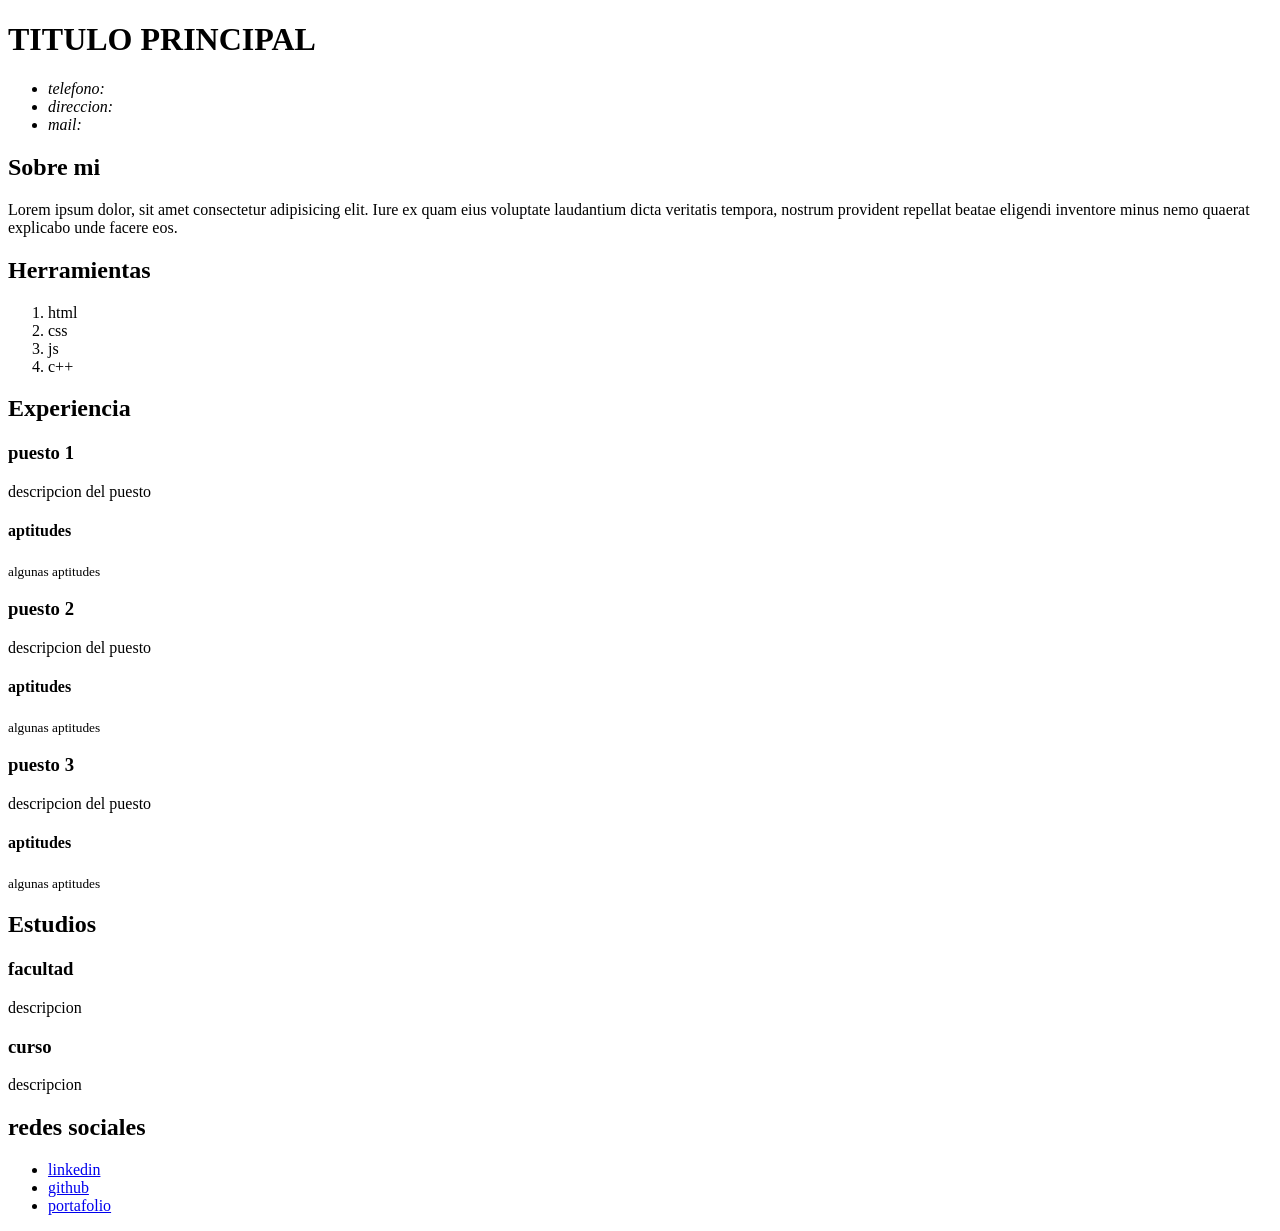
==== curriculum.html @ 2d04ad54 "Add complete CV HTML structure and update README" ====
<!DOCTYPE html>
<html lang="es">
<head>
    <meta charset="UTF-8">
    <meta name="viewport" content="width=device-width, initial-scale=1.0">
    <title>cv - Uriel Celli</title>
</head>
<body>
    <header>
        <h1>TITULO PRINCIPAL</h1>
        <address>
            <ul>
                <li>telefono:</li>
                <li>direccion:</li>
                <li>mail:</li>
            </ul>
        </address>
    </header>
    <main>
        <section>
            <h2>Sobre mi</h2>
            <p>Lorem ipsum dolor, sit amet consectetur adipisicing elit. Iure ex quam eius voluptate laudantium dicta veritatis tempora, nostrum provident repellat beatae eligendi inventore minus nemo quaerat explicabo unde facere eos.</p>
        </section>
        <section>
                <h2>Herramientas</h2>
                <ol>
                    <li>html</li>
                    <li>css</li>
                    <li>js</li>
                    <li>c++</li>
                </ol>
        </section>
        <section>
            <h2>Experiencia</h2>
            <article>
                <header>
                    <h3>puesto 1</h3>
                </header>
                <p>descripcion del puesto</p>
                <footer>
                    <h4>aptitudes</h4>
                    <small>algunas aptitudes</small>
                </footer>
            </article>
            <article>
                <header>
                    <h3>puesto 2</h3>
                </header>
                <p>descripcion del puesto</p>
                <footer>
                    <h4>aptitudes</h4>
                    <small>algunas aptitudes</small>
                </footer>
            </article>
            <article>
                <header>
                    <h3>puesto 3</h3>
                </header>
                <p>descripcion del puesto</p>
                <footer>
                    <h4>aptitudes</h4>
                    <small>algunas aptitudes</small>
                </footer>
            </article>
        </section>
        <section>
            <h2>Estudios</h2>
            <article>
                <h3>facultad</h3>
                <p>descripcion</p>
            </article>
            <article>
                <h3>curso</h3>
                <p>descripcion</p>
            </article>
        </section>
    </main>
    <footer>
        <h2>redes sociales</h2>
        <ul>
            <li><a href="#">linkedin</a></li>
            <li><a href="#">github</a></li>
            <li><a href="#">portafolio</a></li>
        </ul>
    </footer>
</body>
</html>
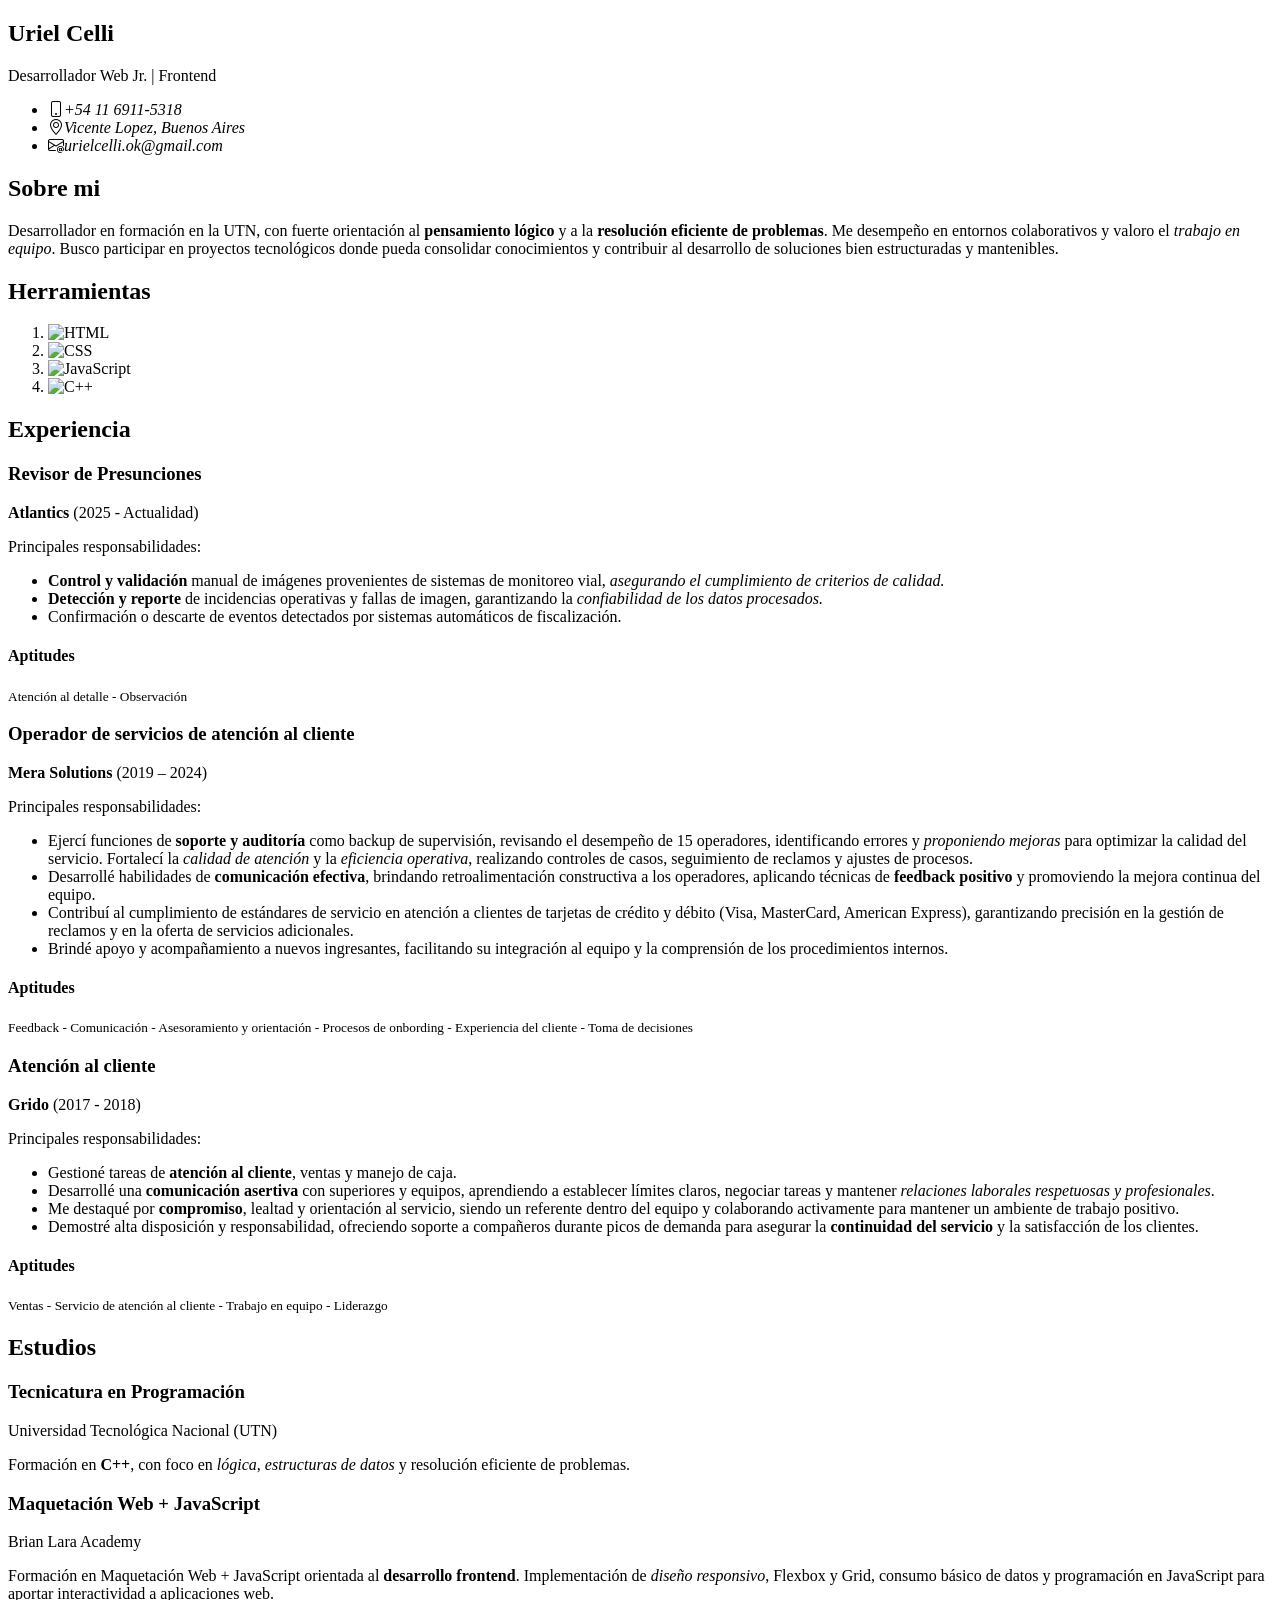
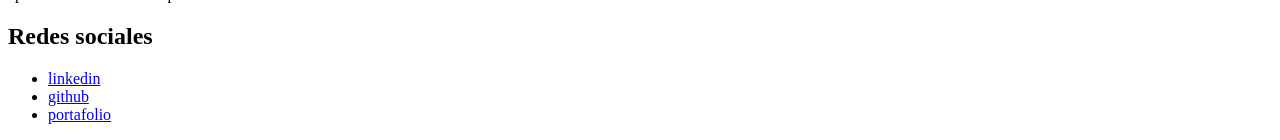
==== commit 9ba0af1d: "Add real content and images to HTML" ====
--- a/curriculum.html
+++ b/curriculum.html
@@ -3,84 +3,143 @@
 <head>
     <meta charset="UTF-8">
     <meta name="viewport" content="width=device-width, initial-scale=1.0">
+    <link rel="stylesheet" href="https://cdn.jsdelivr.net/npm/bootstrap-icons@1.13.1/font/bootstrap-icons.min.css">
     <title>cv - Uriel Celli</title>
 </head>
 <body>
     <header>
-        <h1>TITULO PRINCIPAL</h1>
+        <section>
+            <h1>Uriel Celli</h1>
+            <p>Desarrollador Web Jr. | Frontend</p>
+        </section>
         <address>
             <ul>
-                <li>telefono:</li>
-                <li>direccion:</li>
-                <li>mail:</li>
+                <li><i class="bi bi-phone" aria-hidden="true"></i>+54 11 6911-5318</li>
+                <li><i class="bi bi-geo-alt" aria-hidden="true"></i>Vicente Lopez, Buenos Aires</li>
+                <li><i class="bi bi-envelope-at" aria-hidden="true"></i>urielcelli.ok@gmail.com</li>
             </ul>
         </address>
     </header>
     <main>
         <section>
             <h2>Sobre mi</h2>
-            <p>Lorem ipsum dolor, sit amet consectetur adipisicing elit. Iure ex quam eius voluptate laudantium dicta veritatis tempora, nostrum provident repellat beatae eligendi inventore minus nemo quaerat explicabo unde facere eos.</p>
+            <p>
+                Desarrollador en formación en la UTN, con fuerte orientación al
+                <strong>pensamiento lógico</strong> y a la
+                <strong>resolución eficiente de problemas</strong>. Me desempeño en entornos
+                colaborativos y valoro el <em>trabajo en equipo</em>. Busco participar en proyectos
+                tecnológicos donde pueda consolidar conocimientos y contribuir al desarrollo de
+                soluciones bien estructuradas y mantenibles.
+            </p>
         </section>
         <section>
                 <h2>Herramientas</h2>
                 <ol>
-                    <li>html</li>
-                    <li>css</li>
-                    <li>js</li>
-                    <li>c++</li>
+                    <li><img src="img/html-5.png" alt="HTML"></li>
+                    <li><img src="img/css-3.png" alt="CSS"></li>
+                    <li><img src="img/js.png" alt="JavaScript"></li>
+                    <li><img src="img/c++.png" alt="C++"></li>
                 </ol>
         </section>
         <section>
             <h2>Experiencia</h2>
             <article>
                 <header>
-                    <h3>puesto 1</h3>
+                    <h3>Revisor de Presunciones</h3>
+                    <p>
+                        <strong>Atlantics</strong>
+                        (<time datetime="2025">2025</time> - Actualidad)
+                    </p>
                 </header>
-                <p>descripcion del puesto</p>
+                <p>Principales responsabilidades: </p>
+                    <ul>
+                        <li><strong>Control y validación</strong> manual de imágenes provenientes de sistemas de monitoreo vial, <em>asegurando el cumplimiento de criterios de calidad.</em></li>
+                        <li><strong>Detección y reporte</strong> de incidencias operativas y fallas de imagen, garantizando la <em>confiabilidad de los datos procesados.</em></li>
+                        <li>Confirmación o descarte de eventos detectados por sistemas automáticos de fiscalización.</li>
+                    </ul>
                 <footer>
-                    <h4>aptitudes</h4>
-                    <small>algunas aptitudes</small>
+                    <h4>Aptitudes</h4>
+                    <small>Atención al detalle - Observación</small>
                 </footer>
             </article>
             <article>
                 <header>
-                    <h3>puesto 2</h3>
+                    <h3>Operador de servicios de atención al cliente</h3>
+                    <p>
+                        <strong>Mera Solutions</strong>
+                        (<time datetime="2019">2019</time> – <time datetime="2024">2024</time>)
+                    </p>
                 </header>
-                <p>descripcion del puesto</p>
+                <p>Principales responsabilidades: </p>
+                    <ul>
+                        <li>Ejercí funciones de <strong>soporte y auditoría</strong> como backup de supervisión, 
+                            revisando el desempeño de 15 operadores, identificando errores y <em>proponiendo 
+                            mejoras</em> para optimizar la calidad del servicio.
+                            Fortalecí la <em>calidad de atención</em> y la <em>eficiencia operativa</em>, realizando 
+                            controles de casos, seguimiento de reclamos y ajustes de procesos.</li>
+                        <li>Desarrollé habilidades de <strong>comunicación efectiva</strong>, brindando retroalimentación 
+                            constructiva a los operadores, aplicando técnicas de <strong>feedback positivo</strong> y 
+                            promoviendo la mejora continua del equipo.</li>
+                        <li>Contribuí al cumplimiento de estándares de servicio en atención a clientes de 
+                            tarjetas de crédito y débito (Visa, MasterCard, American Express), garantizando 
+                            precisión en la gestión de reclamos y en la oferta de servicios adicionales.</li>
+                        <li>Brindé apoyo y acompañamiento a nuevos ingresantes, facilitando su integración 
+                            al equipo y la comprensión de los procedimientos internos.</li>
+                    </ul>
                 <footer>
-                    <h4>aptitudes</h4>
-                    <small>algunas aptitudes</small>
+                    <h4>Aptitudes</h4>
+                    <small>Feedback - Comunicación - Asesoramiento y orientación - Procesos de onbording - Experiencia del cliente - Toma de decisiones</small>
                 </footer>
             </article>
             <article>
                 <header>
-                    <h3>puesto 3</h3>
+                    <h3>Atención al cliente</h3>
+                    <p>
+                        <strong>Grido</strong>
+                        (<time datetime="2017">2017</time> - <time datetime="2018">2018</time>)
+                    </p>
                 </header>
-                <p>descripcion del puesto</p>
+                <p>Principales responsabilidades: </p>
+                <ul>
+                    <li>Gestioné tareas de <strong>atención al cliente</strong>, ventas y manejo de caja.</li>
+                    <li>Desarrollé una <strong>comunicación asertiva</strong> con superiores y equipos, aprendiendo a 
+                        establecer límites claros, negociar tareas y mantener <em>relaciones laborales 
+                        respetuosas y profesionales</em>.</li>
+                    <li>Me destaqué por <strong>compromiso</strong>, lealtad y orientación al servicio, siendo un 
+                        referente dentro del equipo y colaborando activamente para mantener un ambiente 
+                        de trabajo positivo.</li>
+                    <li>Demostré alta disposición y responsabilidad, ofreciendo soporte a compañeros 
+                        durante picos de demanda para asegurar la <strong>continuidad del servicio</strong> y la 
+                        satisfacción de los clientes.</li>
+                </ul>
                 <footer>
-                    <h4>aptitudes</h4>
-                    <small>algunas aptitudes</small>
+                    <h4>Aptitudes</h4>
+                    <small>Ventas - Servicio de atención al cliente - Trabajo en equipo - Liderazgo</small>
                 </footer>
             </article>
         </section>
         <section>
             <h2>Estudios</h2>
             <article>
-                <h3>facultad</h3>
-                <p>descripcion</p>
+                <h3>Tecnicatura en Programación</h3>
+                <p>Universidad Tecnológica Nacional (UTN)</p>
+                <p>Formación en <strong>C++</strong>, con foco en <em>lógica</em>, <em>estructuras de datos</em> y resolución eficiente de problemas.</p>
             </article>
             <article>
-                <h3>curso</h3>
-                <p>descripcion</p>
+                <h3>Maquetación Web + JavaScript</h3>
+                <p>Brian Lara Academy</p>
+                <p>Formación en Maquetación Web + JavaScript orientada al <strong>desarrollo frontend</strong>. 
+                    Implementación de <em>diseño responsivo</em>, Flexbox y Grid, consumo básico de datos y 
+                    programación en JavaScript para aportar interactividad a aplicaciones web.</p>
             </article>
         </section>
     </main>
     <footer>
-        <h2>redes sociales</h2>
+        <h2>Redes sociales</h2>
         <ul>
-            <li><a href="#">linkedin</a></li>
-            <li><a href="#">github</a></li>
-            <li><a href="#">portafolio</a></li>
+            <li><a href="https://www.linkedin.com/in/urielcelli/" target="_blank" rel="noopener noreferrer">linkedin</a></li>
+            <li><a href="https://github.com/Celur" target="_blank" rel="noopener noreferrer">github</a></li>
+            <li><a href="https://celur.github.io/portfolio-web/" target="_blank" rel="noopener noreferrer">portafolio</a></li>
         </ul>
     </footer>
 </body>
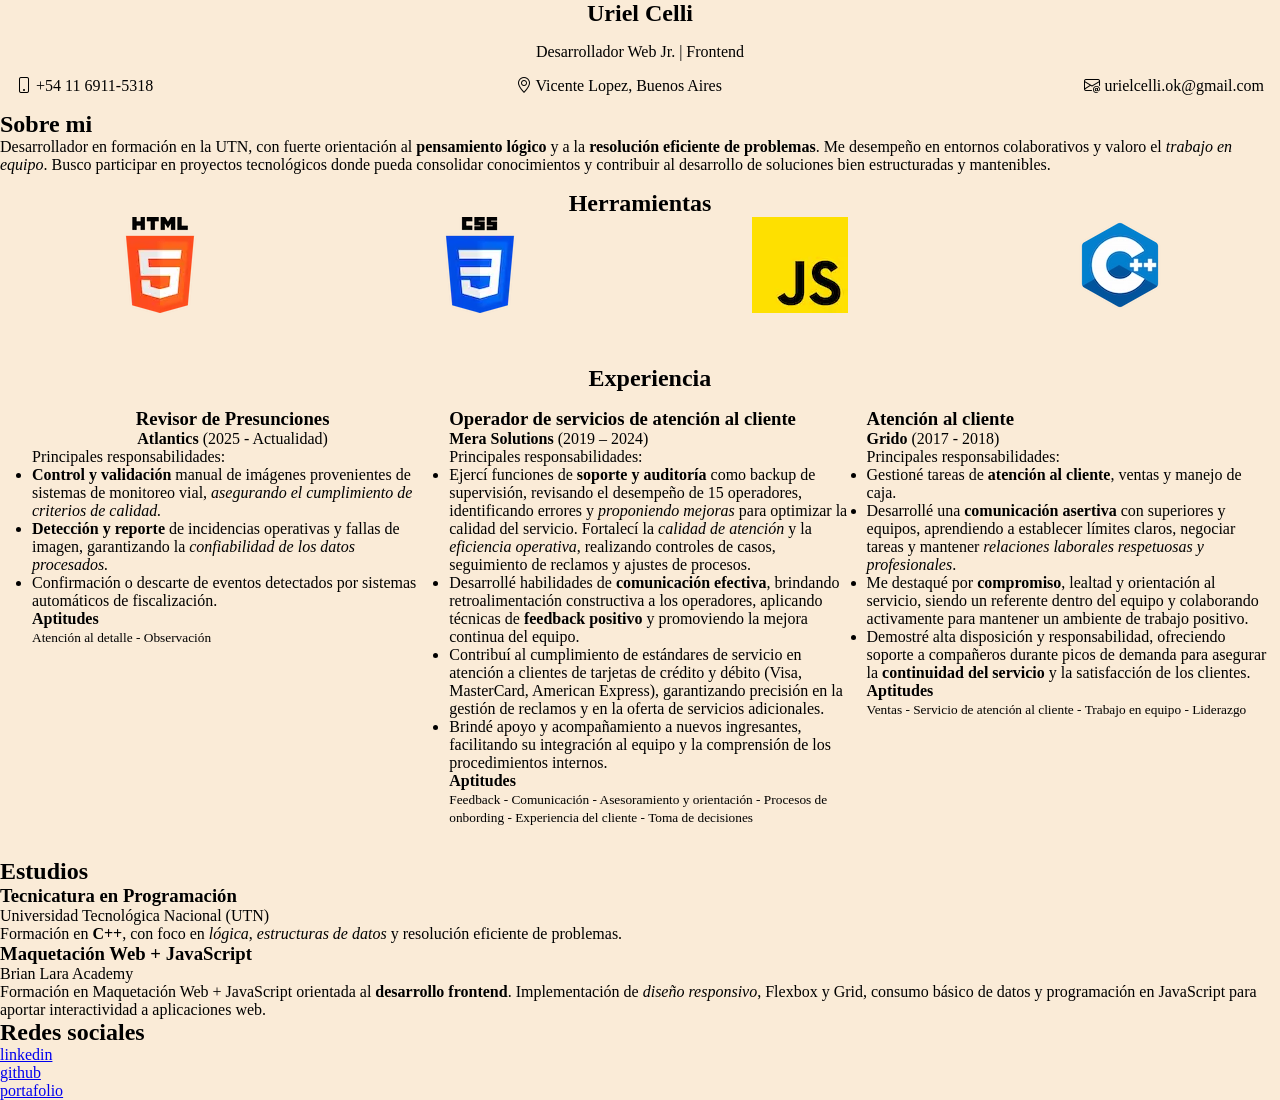
==== commit 49bb9b74: "WIP: add images and partial styles to header, tools and experience sections" ====
--- a/curriculum.html
+++ b/curriculum.html
@@ -3,20 +3,22 @@
 <head>
     <meta charset="UTF-8">
     <meta name="viewport" content="width=device-width, initial-scale=1.0">
+    
     <link rel="stylesheet" href="https://cdn.jsdelivr.net/npm/bootstrap-icons@1.13.1/font/bootstrap-icons.min.css">
-    <title>cv - Uriel Celli</title>
+    <link rel="stylesheet" href="styles/styles.css">
+    <title>CV - Uriel Celli</title>
 </head>
 <body>
     <header>
-        <section>
-            <h1>Uriel Celli</h1>
-            <p>Desarrollador Web Jr. | Frontend</p>
+        <section class="encabezado">
+            <h1 class="encabezado__nombre">Uriel Celli</h1>
+            <p class="encabezado__titulo">Desarrollador Web Jr. | Frontend</p>
         </section>
-        <address>
-            <ul>
-                <li><i class="bi bi-phone" aria-hidden="true"></i>+54 11 6911-5318</li>
-                <li><i class="bi bi-geo-alt" aria-hidden="true"></i>Vicente Lopez, Buenos Aires</li>
-                <li><i class="bi bi-envelope-at" aria-hidden="true"></i>urielcelli.ok@gmail.com</li>
+        <address class="contacto">
+            <ul class="contacto__lista">
+                <li><i class="bi bi-phone" aria-hidden="true"></i> +54 11 6911-5318</li>
+                <li><i class="bi bi-geo-alt" aria-hidden="true"></i> Vicente Lopez, Buenos Aires</li>
+                <li><i class="bi bi-envelope-at" aria-hidden="true"></i> urielcelli.ok@gmail.com</li>
             </ul>
         </address>
     </header>
@@ -32,37 +34,37 @@
                 soluciones bien estructuradas y mantenibles.
             </p>
         </section>
-        <section>
-                <h2>Herramientas</h2>
-                <ol>
-                    <li><img src="img/html-5.png" alt="HTML"></li>
-                    <li><img src="img/css-3.png" alt="CSS"></li>
-                    <li><img src="img/js.png" alt="JavaScript"></li>
-                    <li><img src="img/c++.png" alt="C++"></li>
+        <section class="herramientas">
+                <h2 class="herramientas__titulo">Herramientas</h2>
+                <ol class="herramientas__lista">
+                    <li class="herramientas__html"><img src="img/html-5.webp" alt="HTML"></li>
+                    <li class="herramientas__css"><img src="img/css-3.webp" alt="CSS"></li>
+                    <li class="herramientas__js"><img src="img/js.webp" alt="JavaScript"></li>
+                    <li class="herramientas__c++"><img src="img/c++.webp" alt="C++"></li>
                 </ol>
         </section>
-        <section>
-            <h2>Experiencia</h2>
-            <article>
+        <section class="experiencia">
+            <h2 class="experiencia__titulo">Experiencia</h2>
+            <article class="experiencia__item">
                 <header>
-                    <h3>Revisor de Presunciones</h3>
-                    <p>
+                    <h3 class="experiencia__puesto">Revisor de Presunciones</h3>
+                    <p class="experiencia__empresa">
                         <strong>Atlantics</strong>
                         (<time datetime="2025">2025</time> - Actualidad)
                     </p>
                 </header>
-                <p>Principales responsabilidades: </p>
-                    <ul>
+                <p class="experiencia__descripcion">Principales responsabilidades: </p>
+                    <ul class="experiencia__lista">
                         <li><strong>Control y validación</strong> manual de imágenes provenientes de sistemas de monitoreo vial, <em>asegurando el cumplimiento de criterios de calidad.</em></li>
                         <li><strong>Detección y reporte</strong> de incidencias operativas y fallas de imagen, garantizando la <em>confiabilidad de los datos procesados.</em></li>
                         <li>Confirmación o descarte de eventos detectados por sistemas automáticos de fiscalización.</li>
                     </ul>
                 <footer>
-                    <h4>Aptitudes</h4>
-                    <small>Atención al detalle - Observación</small>
+                    <h4 class="experiencia__aptitudes-titulo">Aptitudes</h4>
+                    <small class="experiencia__aptitudes">Atención al detalle - Observación</small>
                 </footer>
             </article>
-            <article>
+            <article class="experiencia__item">
                 <header>
                     <h3>Operador de servicios de atención al cliente</h3>
                     <p>
@@ -91,7 +93,7 @@
                     <small>Feedback - Comunicación - Asesoramiento y orientación - Procesos de onbording - Experiencia del cliente - Toma de decisiones</small>
                 </footer>
             </article>
-            <article>
+            <article class="experiencia__item">
                 <header>
                     <h3>Atención al cliente</h3>
                     <p>
--- a/styles/styles.css
+++ b/styles/styles.css
@@ -0,0 +1,65 @@
+*{
+    margin: 0;
+    padding: 0;
+    box-sizing: border-box;
+}
+
+body{
+    background-color: antiquewhite;
+}
+
+/* ESTILOS DEL ENCABEZADO*/
+.encabezado{
+    display: flex;
+    flex-direction: column;
+    align-items: center;
+    gap: 1rem;
+}
+
+.contacto{
+    font: inherit;
+}
+
+.contacto__lista{
+    list-style-type: none;
+    display: flex;
+    flex-direction: row;
+    justify-content: space-between;
+    padding: 1rem;
+}
+
+/* ESTILOS DE HERRAMIENTAS*/
+.herramientas{
+    padding: 1rem 0;
+}
+
+.herramientas__titulo{
+    text-align: center;
+}
+
+.herramientas__lista{
+    list-style-type: none;
+    display: flex;
+    flex-direction: row;
+    justify-content: space-around;
+}
+
+/* ESTILOS DE EXPERIENCIA LABORAL*/
+.experiencia{
+    display: grid;
+    grid-template-columns: 33% 33% 33%;
+    grid-template-rows: 1fr auto ;
+    padding: 2rem;
+    gap: 1rem;
+}
+
+.experiencia__titulo{
+    grid-column: 1 / 4;
+    grid-row: 1;
+    text-align: center;
+}
+
+.experiencia__empresa,
+.experiencia__puesto{
+    text-align: center;
+}
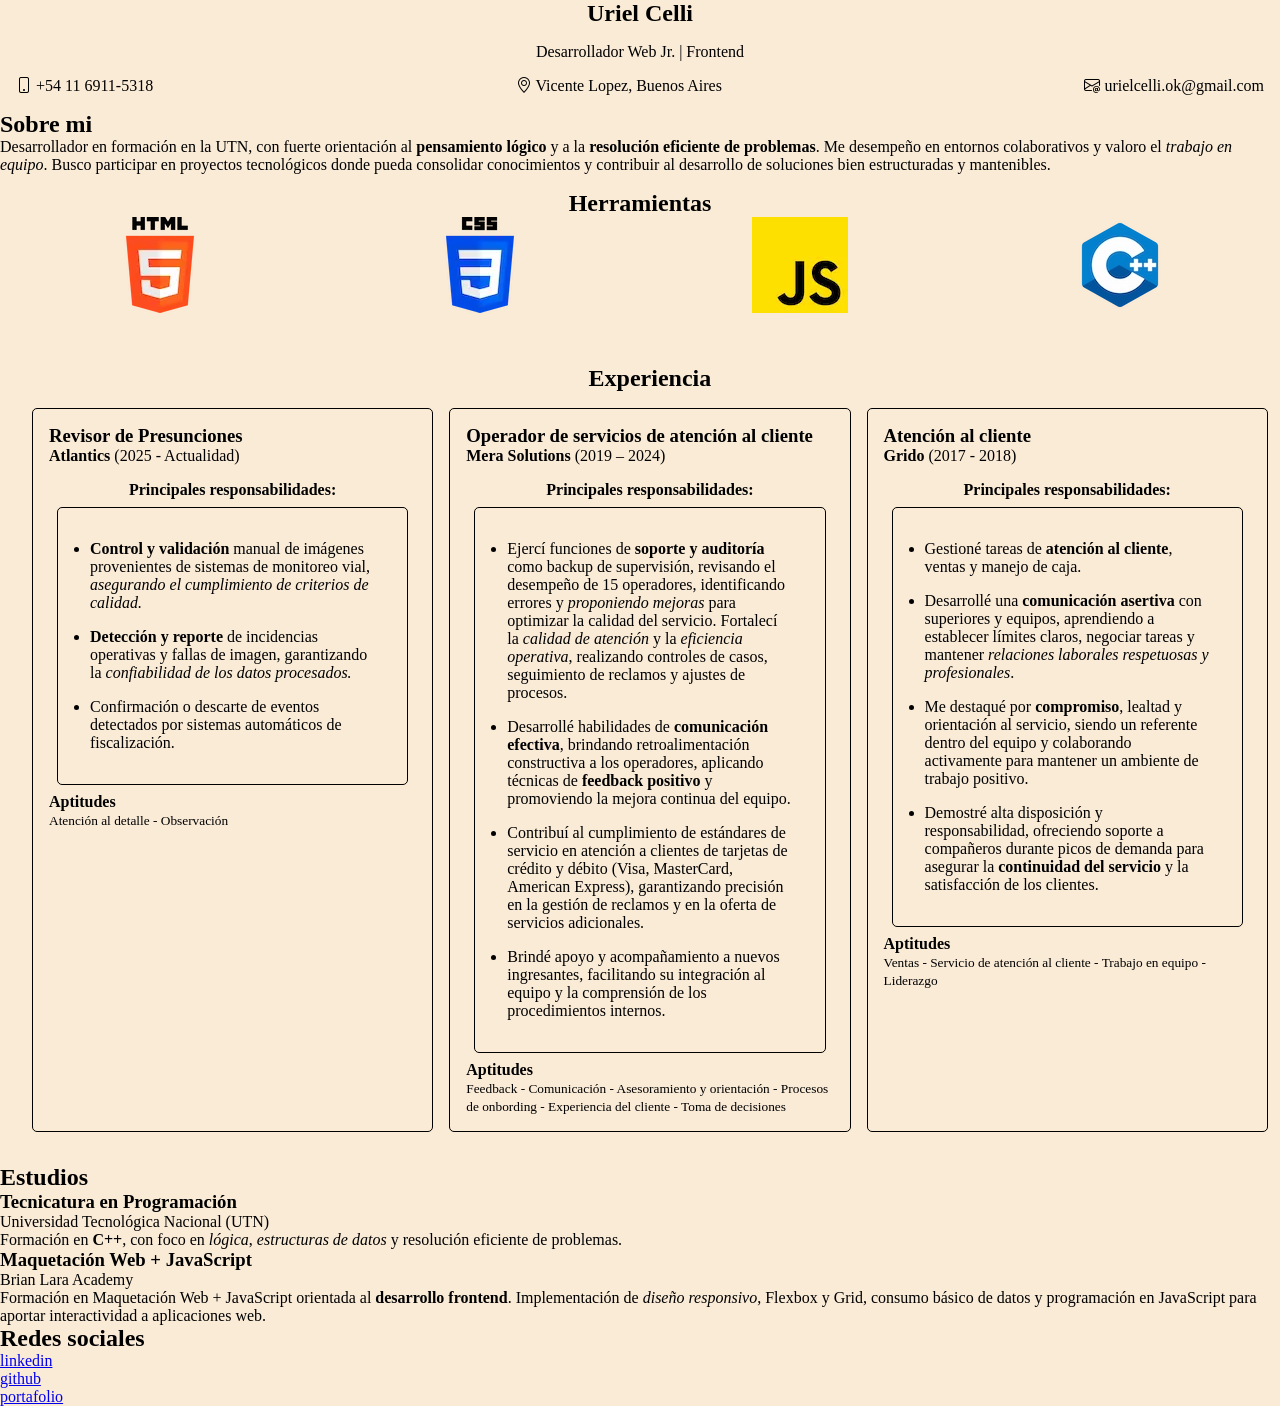
==== commit 37ff64f1: "WIP: styles for experience section" ====
--- a/curriculum.html
+++ b/curriculum.html
@@ -66,14 +66,14 @@
             </article>
             <article class="experiencia__item">
                 <header>
-                    <h3>Operador de servicios de atención al cliente</h3>
-                    <p>
+                    <h3 class="experiencia__puesto">Operador de servicios de atención al cliente</h3>
+                    <p class="experiencia__empresa">
                         <strong>Mera Solutions</strong>
                         (<time datetime="2019">2019</time> – <time datetime="2024">2024</time>)
                     </p>
                 </header>
-                <p>Principales responsabilidades: </p>
-                    <ul>
+                <p class="experiencia__descripcion">Principales responsabilidades: </p>
+                    <ul class="experiencia__lista">
                         <li>Ejercí funciones de <strong>soporte y auditoría</strong> como backup de supervisión, 
                             revisando el desempeño de 15 operadores, identificando errores y <em>proponiendo 
                             mejoras</em> para optimizar la calidad del servicio.
@@ -89,20 +89,20 @@
                             al equipo y la comprensión de los procedimientos internos.</li>
                     </ul>
                 <footer>
-                    <h4>Aptitudes</h4>
+                    <h4 class="experiencia__aptitudes-titulo">Aptitudes</h4>
                     <small>Feedback - Comunicación - Asesoramiento y orientación - Procesos de onbording - Experiencia del cliente - Toma de decisiones</small>
                 </footer>
             </article>
             <article class="experiencia__item">
                 <header>
-                    <h3>Atención al cliente</h3>
-                    <p>
+                    <h3 class="experiencia__puesto">Atención al cliente</h3>
+                    <p class="experiencia__empresa">
                         <strong>Grido</strong>
                         (<time datetime="2017">2017</time> - <time datetime="2018">2018</time>)
                     </p>
                 </header>
-                <p>Principales responsabilidades: </p>
-                <ul>
+                <p class="experiencia__descripcion">Principales responsabilidades: </p>
+                <ul class="experiencia__lista">
                     <li>Gestioné tareas de <strong>atención al cliente</strong>, ventas y manejo de caja.</li>
                     <li>Desarrollé una <strong>comunicación asertiva</strong> con superiores y equipos, aprendiendo a 
                         establecer límites claros, negociar tareas y mantener <em>relaciones laborales 
@@ -115,7 +115,7 @@
                         satisfacción de los clientes.</li>
                 </ul>
                 <footer>
-                    <h4>Aptitudes</h4>
+                    <h4 class="experiencia__aptitudes-titulo">Aptitudes</h4>
                     <small>Ventas - Servicio de atención al cliente - Trabajo en equipo - Liderazgo</small>
                 </footer>
             </article>
--- a/styles/styles.css
+++ b/styles/styles.css
@@ -55,11 +55,27 @@
 
 .experiencia__titulo{
     grid-column: 1 / 4;
-    grid-row: 1;
     text-align: center;
 }
 
-.experiencia__empresa,
-.experiencia__puesto{
+.experiencia__lista{
+    display: flex;
+    flex-direction: column;
+    gap: 1rem;
+    padding: 2rem;
+    margin: 0.5rem;
+    border: solid 1px black;
+    border-radius: 5px;
+}
+
+.experiencia__descripcion{
+    font-weight: bold;
     text-align: center;
+    margin-top: 1rem;
+}
+
+.experiencia__item{
+    border: solid 1px black;
+    border-radius: 5px;
+    padding: 1rem;
 }
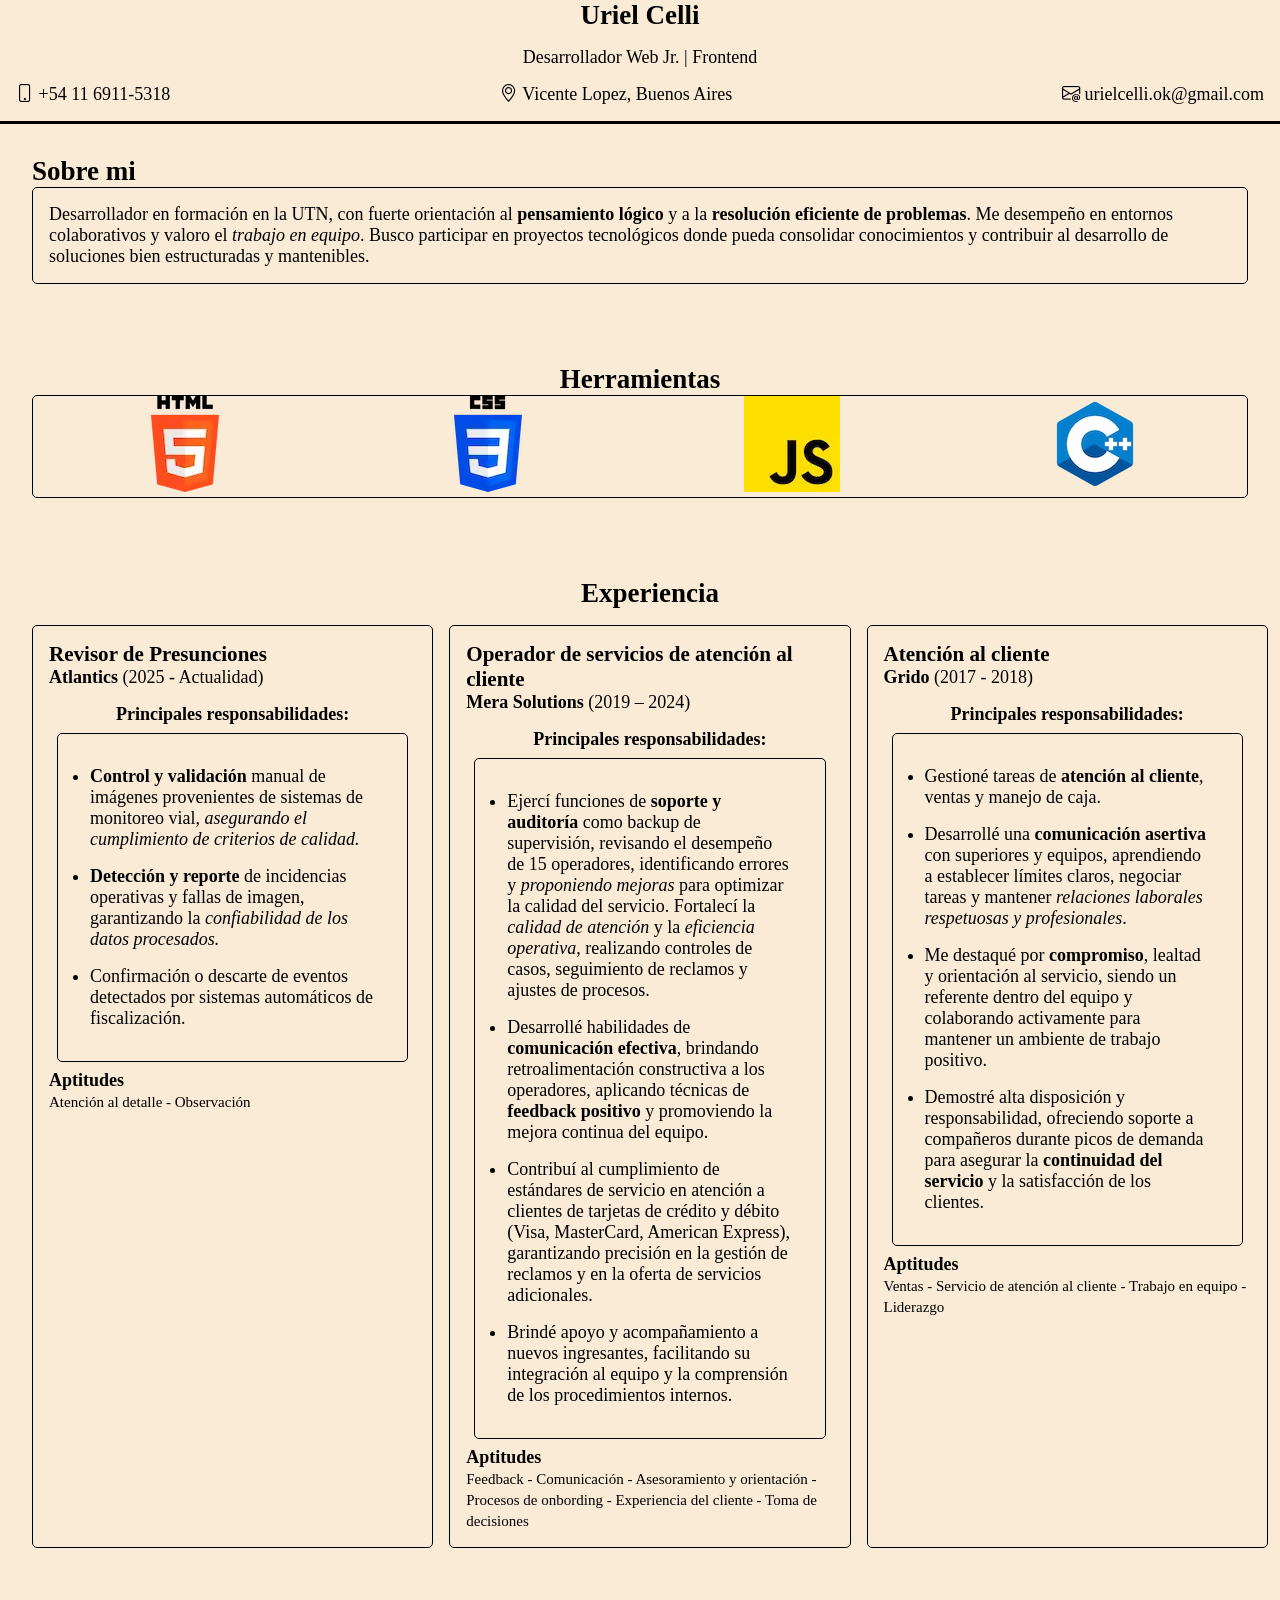
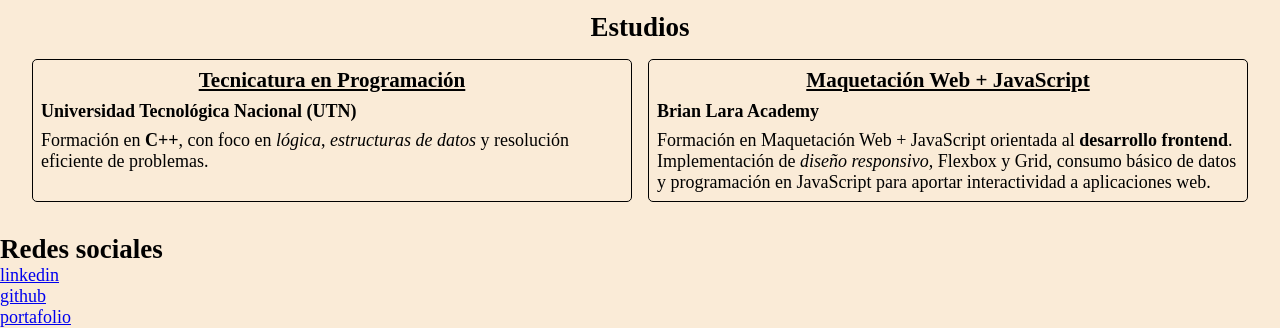
==== commit 84f5ec0d: "wip: update styles for experiencia section" ====
--- a/curriculum.html
+++ b/curriculum.html
@@ -9,10 +9,10 @@
     <title>CV - Uriel Celli</title>
 </head>
 <body>
-    <header>
-        <section class="encabezado">
-            <h1 class="encabezado__nombre">Uriel Celli</h1>
-            <p class="encabezado__titulo">Desarrollador Web Jr. | Frontend</p>
+    <header class="encabezado">
+        <section class="quiensoy">
+            <h1 class="quiensoy__nombre">Uriel Celli</h1>
+            <p class="quiensoy__titulo">Desarrollador Web Jr. | Frontend</p>
         </section>
         <address class="contacto">
             <ul class="contacto__lista">
@@ -23,9 +23,9 @@
         </address>
     </header>
     <main>
-        <section>
-            <h2>Sobre mi</h2>
-            <p>
+        <section class="sobremi">
+            <h2 class="sobremi__titulo">Sobre mi</h2>
+            <p class="sobremi__texto">
                 Desarrollador en formación en la UTN, con fuerte orientación al
                 <strong>pensamiento lógico</strong> y a la
                 <strong>resolución eficiente de problemas</strong>. Me desempeño en entornos
@@ -120,17 +120,17 @@
                 </footer>
             </article>
         </section>
-        <section>
-            <h2>Estudios</h2>
-            <article>
-                <h3>Tecnicatura en Programación</h3>
-                <p>Universidad Tecnológica Nacional (UTN)</p>
-                <p>Formación en <strong>C++</strong>, con foco en <em>lógica</em>, <em>estructuras de datos</em> y resolución eficiente de problemas.</p>
+        <section class="estudios">
+            <h2 class="estudios__titulo">Estudios</h2>
+            <article class="estudios__item">
+                <h3 class="estudios__grado">Tecnicatura en Programación</h3>
+                <p class="estudios__lugar">Universidad Tecnológica Nacional (UTN)</p>
+                <p class="estudios__descripcion">Formación en <strong>C++</strong>, con foco en <em>lógica</em>, <em>estructuras de datos</em> y resolución eficiente de problemas.</p>
             </article>
-            <article>
-                <h3>Maquetación Web + JavaScript</h3>
-                <p>Brian Lara Academy</p>
-                <p>Formación en Maquetación Web + JavaScript orientada al <strong>desarrollo frontend</strong>. 
+            <article class="estudios__item">
+                <h3 class="estudios__grado">Maquetación Web + JavaScript</h3>
+                <p class="estudios__lugar">Brian Lara Academy</p>
+                <p class="estudios__descripcion">Formación en Maquetación Web + JavaScript orientada al <strong>desarrollo frontend</strong>. 
                     Implementación de <em>diseño responsivo</em>, Flexbox y Grid, consumo básico de datos y 
                     programación en JavaScript para aportar interactividad a aplicaciones web.</p>
             </article>
--- a/styles/styles.css
+++ b/styles/styles.css
@@ -6,10 +6,16 @@
 
 body{
     background-color: antiquewhite;
+    font-size: 18px;
 }
 
 /* ESTILOS DEL ENCABEZADO*/
+
 .encabezado{
+    border-bottom: solid 3px black;
+}
+
+.quiensoy{
     display: flex;
     flex-direction: column;
     align-items: center;
@@ -31,6 +37,7 @@
 /* ESTILOS DE HERRAMIENTAS*/
 .herramientas{
     padding: 1rem 0;
+    margin: 2rem;
 }
 
 .herramientas__titulo{
@@ -38,6 +45,8 @@
 }
 
 .herramientas__lista{
+    border: solid 1px black;
+    border-radius: 5px;
     list-style-type: none;
     display: flex;
     flex-direction: row;
@@ -78,4 +87,47 @@
     border: solid 1px black;
     border-radius: 5px;
     padding: 1rem;
+}
+
+/*ESTILOS "SOBRE MI"*/
+
+.sobremi{
+    padding: 2rem;
+}
+
+.sobremi__texto{
+border: solid 1px black;
+border-radius: 5px;
+padding: 1rem;
+}
+
+/*ESTILOS ESTUDIOS*/
+
+.estudios{
+    display: grid;
+    grid-template-rows: 1fr auto;
+    grid-template-columns: 1fr 1fr;
+    gap: 1rem;
+    margin: 2rem;
+}
+
+.estudios__titulo{
+    grid-column: 1 / 3;
+    text-align: center;
+}
+
+.estudios__item{
+    border: solid 1px black;
+    border-radius: 5px;
+    padding: 0.5rem;
+}
+
+.estudios__grado{
+    text-decoration: underline;
+    text-align: center;
+}
+
+.estudios__lugar{
+    font-weight: bold;
+    padding: 0.5rem 0;
 }
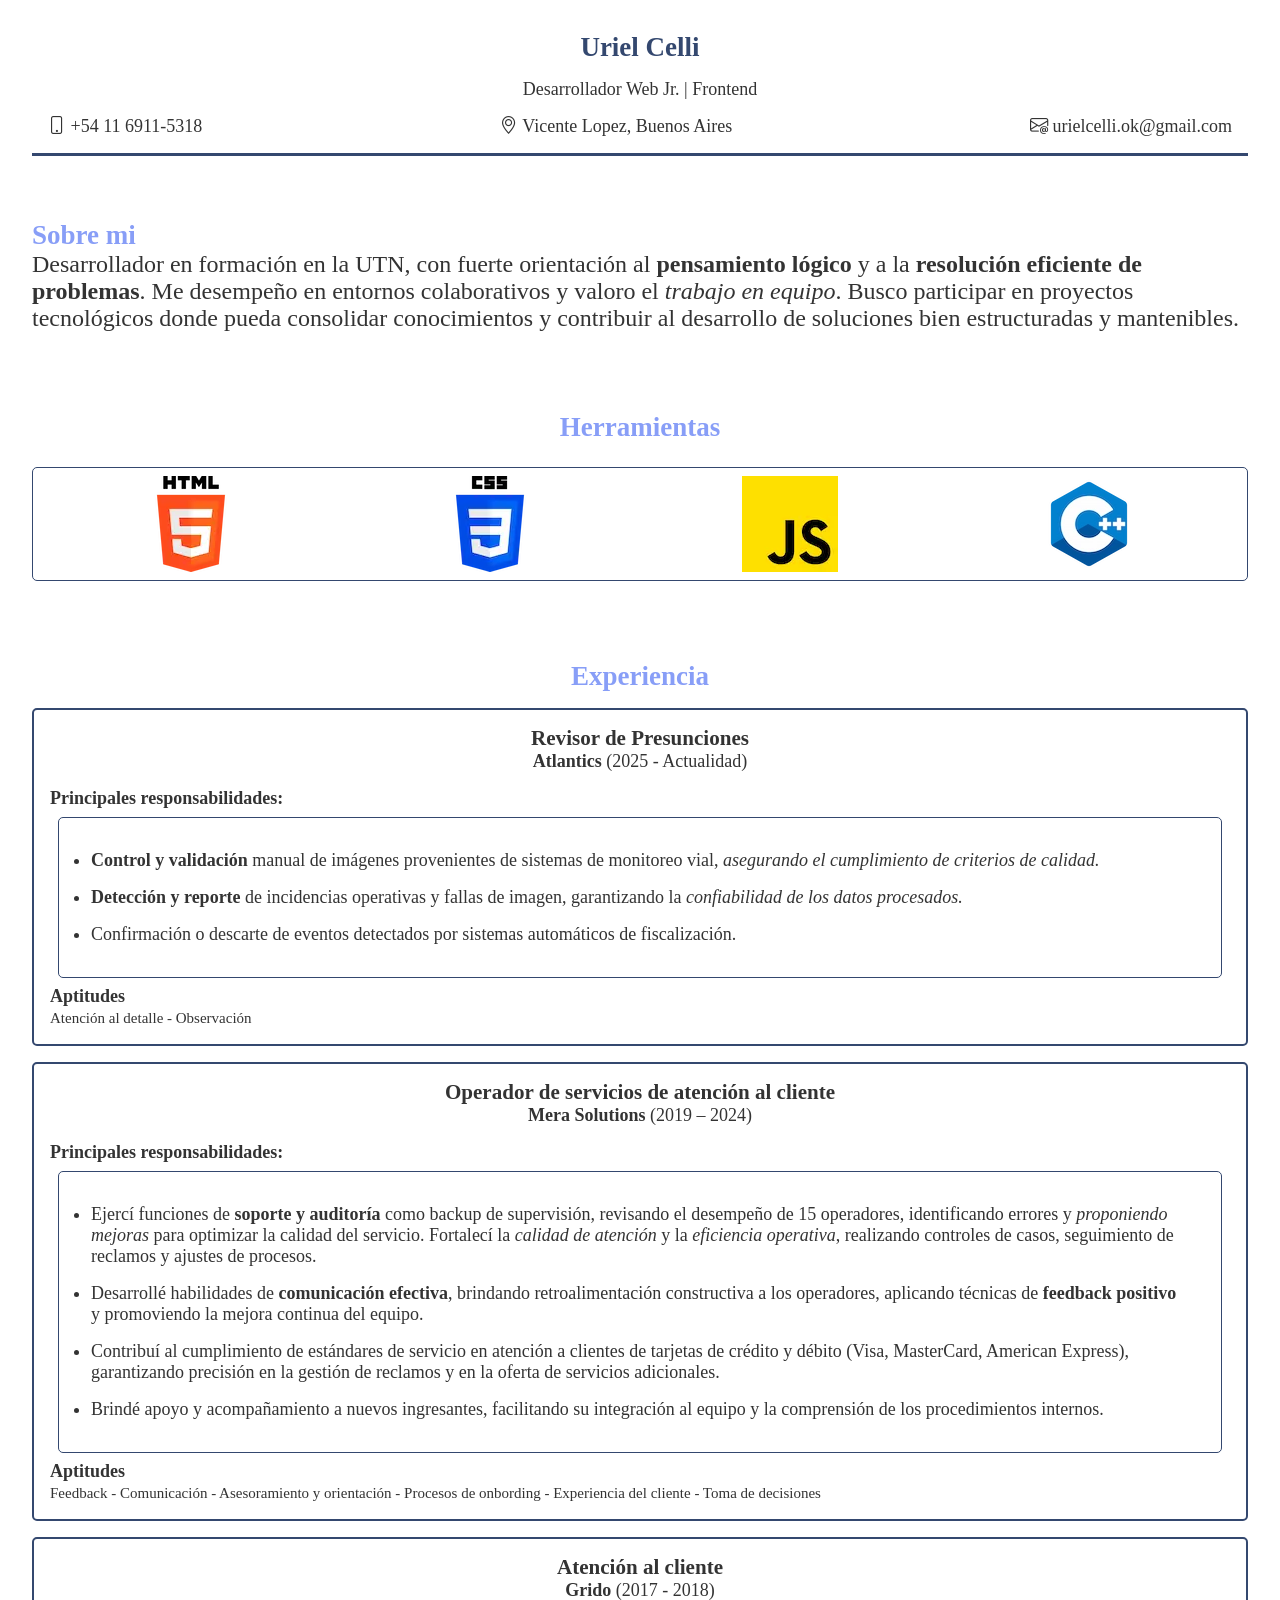
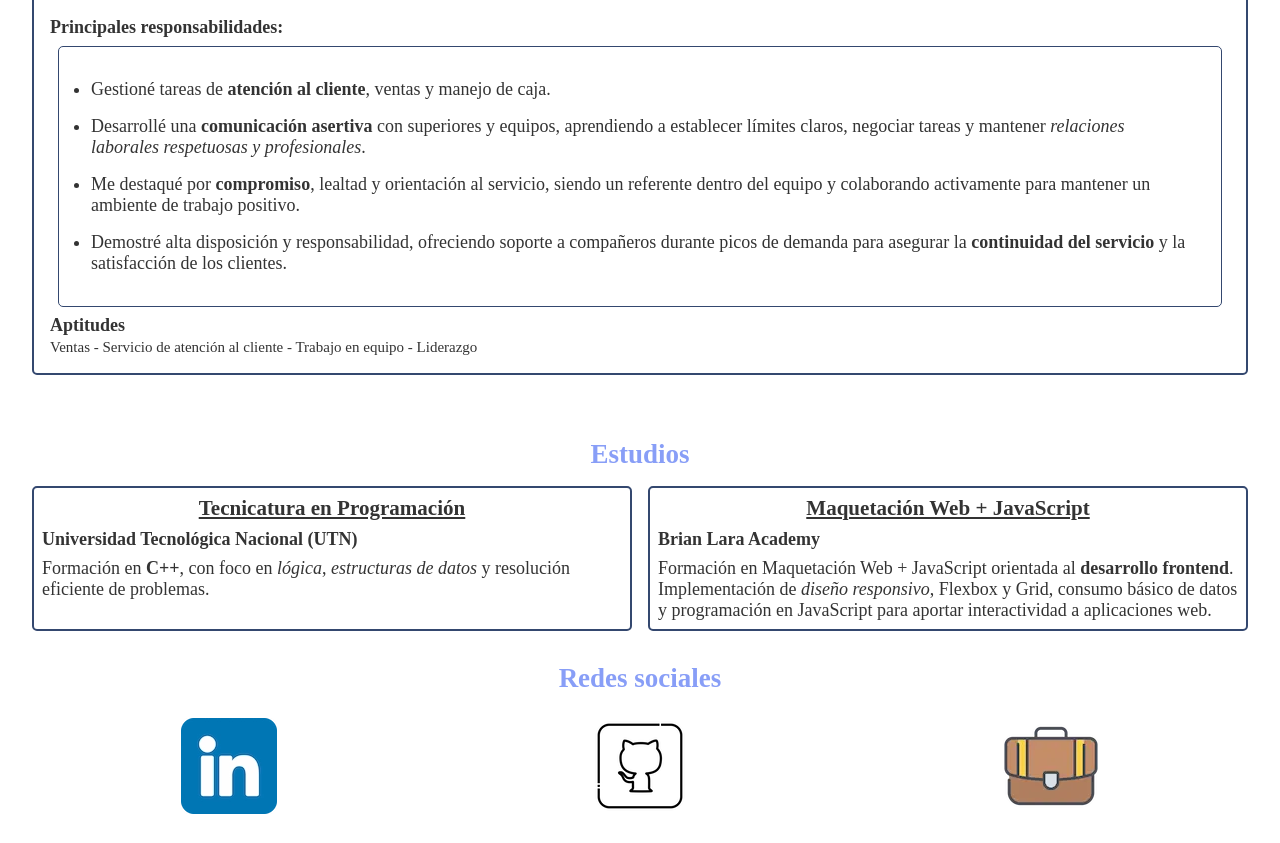
==== commit 70b3be2a: "style: improve styles, update footer, add social icons, flexbox in experience section and hover effe" ====
--- a/curriculum.html
+++ b/curriculum.html
@@ -11,7 +11,7 @@
 <body>
     <header class="encabezado">
         <section class="quiensoy">
-            <h1 class="quiensoy__nombre">Uriel Celli</h1>
+            <h1 class="quiensoy__nombre titulo">Uriel Celli</h1>
             <p class="quiensoy__titulo">Desarrollador Web Jr. | Frontend</p>
         </section>
         <address class="contacto">
@@ -23,8 +23,8 @@
         </address>
     </header>
     <main>
-        <section class="sobremi">
-            <h2 class="sobremi__titulo">Sobre mi</h2>
+        <section class="sobremi ">
+            <h2 class="sobremi__titulo titulo-claro">Sobre mi</h2>
             <p class="sobremi__texto">
                 Desarrollador en formación en la UTN, con fuerte orientación al
                 <strong>pensamiento lógico</strong> y a la
@@ -35,16 +35,28 @@
             </p>
         </section>
         <section class="herramientas">
-                <h2 class="herramientas__titulo">Herramientas</h2>
+                <h2 class="herramientas__titulo titulo-claro">Herramientas</h2>
                 <ol class="herramientas__lista">
-                    <li class="herramientas__html"><img src="img/html-5.webp" alt="HTML"></li>
-                    <li class="herramientas__css"><img src="img/css-3.webp" alt="CSS"></li>
-                    <li class="herramientas__js"><img src="img/js.webp" alt="JavaScript"></li>
-                    <li class="herramientas__c++"><img src="img/c++.webp" alt="C++"></li>
+                    <li class="herramientas__item">
+                        <img src="img/html-5.webp" alt="HTML">
+                        <div class="herramientas__desc">HTML5</div>
+                    </li>
+                    <li class="herramientas__item">
+                        <img src="img/css-3.webp" alt="CSS">
+                        <div class="herramientas__desc">CSS3</div>
+                    </li>
+                    <li class="herramientas__item">
+                        <img src="img/js.webp" alt="JavaScript">
+                        <div class="herramientas__desc">JavaScript</div>
+                    </li>
+                    <li class="herramientas__item">
+                        <img src="img/c++.webp" alt="C++">
+                        <div class="herramientas__desc">C++</div>
+                    </li>
                 </ol>
         </section>
         <section class="experiencia">
-            <h2 class="experiencia__titulo">Experiencia</h2>
+            <h2 class="experiencia__titulo titulo-claro">Experiencia</h2>
             <article class="experiencia__item">
                 <header>
                     <h3 class="experiencia__puesto">Revisor de Presunciones</h3>
@@ -121,7 +133,7 @@
             </article>
         </section>
         <section class="estudios">
-            <h2 class="estudios__titulo">Estudios</h2>
+            <h2 class="estudios__titulo titulo-claro">Estudios</h2>
             <article class="estudios__item">
                 <h3 class="estudios__grado">Tecnicatura en Programación</h3>
                 <p class="estudios__lugar">Universidad Tecnológica Nacional (UTN)</p>
@@ -137,11 +149,11 @@
         </section>
     </main>
     <footer>
-        <h2>Redes sociales</h2>
-        <ul>
-            <li><a href="https://www.linkedin.com/in/urielcelli/" target="_blank" rel="noopener noreferrer">linkedin</a></li>
-            <li><a href="https://github.com/Celur" target="_blank" rel="noopener noreferrer">github</a></li>
-            <li><a href="https://celur.github.io/portfolio-web/" target="_blank" rel="noopener noreferrer">portafolio</a></li>
+        <h2 class="redes__titulo titulo-claro">Redes sociales </h2>
+        <ul class="redes__lista">
+            <li><a href="https://www.linkedin.com/in/urielcelli/" target="_blank" rel="noopener noreferrer"><img class="redes__item" src="img/linkedin.webp" alt="linkedin"></a></li>
+            <li><a href="https://github.com/Celur" target="_blank" rel="noopener noreferrer"><img class="redes__item" src="img/github.webp" alt="github"></a></li>
+            <li><a href="https://celur.github.io/portfolio-web/" target="_blank" rel="noopener noreferrer"><img class="redes__item" src="img/portafolio.webp" alt="portafolio"></a></li>
         </ul>
     </footer>
 </body>
--- a/styles/styles.css
+++ b/styles/styles.css
@@ -5,14 +5,16 @@
 }
 
 body{
-    background-color: antiquewhite;
+    background-color: rgb(255, 255, 255);
     font-size: 18px;
+    color: rgba(0, 0, 0, 0.800);
 }
 
 /* ESTILOS DEL ENCABEZADO*/
 
 .encabezado{
-    border-bottom: solid 3px black;
+    border-bottom: solid 3px #34486f;
+    margin: 2rem;
 }
 
 .quiensoy{
@@ -45,25 +47,57 @@
 }
 
 .herramientas__lista{
-    border: solid 1px black;
+    border: solid 1px #34486f;
     border-radius: 5px;
     list-style-type: none;
     display: flex;
     flex-direction: row;
     justify-content: space-around;
+    margin-top: 1.5rem;
+    padding: .5rem;
+}
+
+.herramientas__item{
+    position: relative;
+    
+}
+
+.herramientas__item img{
+    width: 100%;
+    display: block;
+    transition: filter 0.3s ease;
+}
+
+.herramientas__item:hover img{
+  filter: blur(4px);
+}
+
+.herramientas__desc {
+  position: absolute;
+  top: 50%;
+  left: 50%;
+  transform: translate(-50%, -50%);
+  color: #34486f;
+  font-weight: bold;
+  opacity: 0;
+  transition: opacity 0.3s ease;
+}
+
+.herramientas__item:hover .herramientas__desc{
+    opacity: 1;
 }
 
 /* ESTILOS DE EXPERIENCIA LABORAL*/
 .experiencia{
-    display: grid;
-    grid-template-columns: 33% 33% 33%;
-    grid-template-rows: 1fr auto ;
+    display: flex;
+    flex-direction: column;
     padding: 2rem;
     gap: 1rem;
 }
 
+.experiencia__empresa,
+.experiencia__puesto,
 .experiencia__titulo{
-    grid-column: 1 / 4;
     text-align: center;
 }
 
@@ -73,18 +107,17 @@
     gap: 1rem;
     padding: 2rem;
     margin: 0.5rem;
-    border: solid 1px black;
+    border: solid 1px #34486f;
     border-radius: 5px;
 }
 
 .experiencia__descripcion{
     font-weight: bold;
-    text-align: center;
     margin-top: 1rem;
 }
 
 .experiencia__item{
-    border: solid 1px black;
+    border: solid 2px #34486f;
     border-radius: 5px;
     padding: 1rem;
 }
@@ -96,9 +129,7 @@
 }
 
 .sobremi__texto{
-border: solid 1px black;
-border-radius: 5px;
-padding: 1rem;
+    font-size: x-large
 }
 
 /*ESTILOS ESTUDIOS*/
@@ -117,7 +148,7 @@
 }
 
 .estudios__item{
-    border: solid 1px black;
+    border: solid 2px #34486f;
     border-radius: 5px;
     padding: 0.5rem;
 }
@@ -130,4 +161,37 @@
 .estudios__lugar{
     font-weight: bold;
     padding: 0.5rem 0;
+}
+
+/*ESTILOS REDES*/
+
+.redes__titulo{
+    text-align: center;
+}
+
+.redes__lista{
+    display: flex;
+    flex-direction: wrap;
+    justify-content: space-around;
+    list-style-type: none;
+    margin: 1.5rem;
+}
+
+.redes__item{
+    transition: transform 0.3s ease;
+}
+
+.redes__item:hover{
+    transform: scale(1.1);
+
+}
+
+/*ESTILOS GENERALES*/
+
+.titulo{
+    color: #34486f;
+}
+
+.titulo-claro{
+    color: #889EF7;
 }
